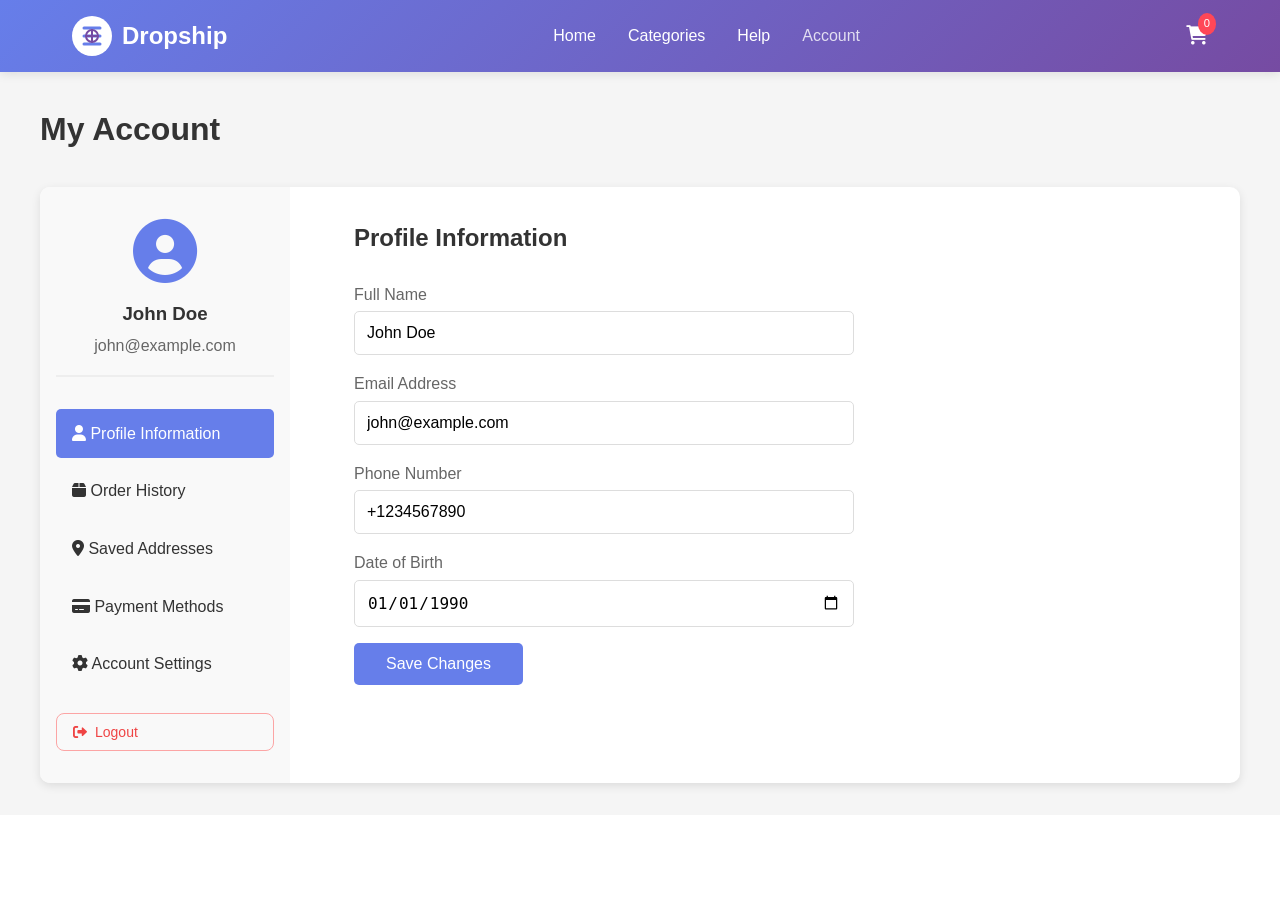
==== frontend/html/account.html @ b220d5de "client fully-functional ecommerce website" ====
<!DOCTYPE html>
<html lang="en">
<head>
    <meta charset="UTF-8">
    <meta name="viewport" content="width=device-width, initial-scale=1.0">
    <title>My Account - Dropship</title>
    <link rel="stylesheet" href="../css/style.css">
    <link rel="stylesheet" href="../css/account.css">
    <link rel="stylesheet" href="https://cdnjs.cloudflare.com/ajax/libs/font-awesome/6.0.0/css/all.min.css">

    <style>
        /* ── Modal Overlay ── */
        .modal-overlay {
            display: none;
            position: fixed;
            inset: 0;
            background: rgba(0,0,0,0.45);
            z-index: 10000;
            align-items: center;
            justify-content: center;
            padding: 16px;
        }
        .modal-overlay.open {
            display: flex;
        }
        .modal-box {
            background: #fff;
            border-radius: 12px;
            padding: 28px 32px;
            width: 100%;
            max-width: 480px;
            box-shadow: 0 20px 60px rgba(0,0,0,0.2);
            position: relative;
            animation: modalIn 0.2s ease;
        }
        @keyframes modalIn {
            from { opacity: 0; transform: translateY(12px) scale(0.97); }
            to   { opacity: 1; transform: translateY(0) scale(1); }
        }
        .modal-box h3 {
            margin: 0 0 20px;
            font-size: 18px;
            font-weight: 600;
        }
        .modal-close {
            position: absolute;
            top: 14px; right: 16px;
            background: none; border: none;
            font-size: 20px; cursor: pointer;
            color: #888;
            line-height: 1;
        }
        .modal-close:hover { color: #333; }

        /* ── Modal Form ── */
        .modal-form .form-row {
            display: flex;
            gap: 12px;
        }
        .modal-form .form-group {
            display: flex;
            flex-direction: column;
            gap: 6px;
            margin-bottom: 14px;
            flex: 1;
        }
        .modal-form label {
            font-size: 13px;
            font-weight: 500;
            color: #555;
        }
        .modal-form input,
        .modal-form select {
            padding: 9px 12px;
            border: 1px solid #ddd;
            border-radius: 8px;
            font-size: 14px;
            outline: none;
            transition: border-color 0.2s;
            width: 100%;
            box-sizing: border-box;
        }
        .modal-form input:focus,
        .modal-form select:focus {
            border-color: #3b82f6;
        }
        .modal-footer {
            display: flex;
            gap: 10px;
            justify-content: flex-end;
            margin-top: 8px;
        }
        .btn-primary {
            background: #3b82f6;
            color: #fff;
            border: none;
            padding: 9px 20px;
            border-radius: 8px;
            font-size: 14px;
            font-weight: 500;
            cursor: pointer;
            transition: background 0.2s;
        }
        .btn-primary:hover { background: #2563eb; }
        .btn-secondary {
            background: #f3f4f6;
            color: #333;
            border: none;
            padding: 9px 20px;
            border-radius: 8px;
            font-size: 14px;
            cursor: pointer;
            transition: background 0.2s;
        }
        .btn-secondary:hover { background: #e5e7eb; }

        /* ── Confirm Modal ── */
        .confirm-box {
            max-width: 360px;
            text-align: center;
        }
        .confirm-box p {
            margin: 0 0 20px;
            font-size: 15px;
            color: #444;
        }
        .confirm-actions {
            display: flex;
            gap: 10px;
            justify-content: center;
        }
        .btn-danger-solid {
            background: #ef4444;
            color: #fff;
            border: none;
            padding: 9px 20px;
            border-radius: 8px;
            font-size: 14px;
            font-weight: 500;
            cursor: pointer;
            transition: background 0.2s;
        }
        .btn-danger-solid:hover { background: #dc2626; }

        /* ── Card helpers ── */
        .default-badge {
            display: inline-block;
            font-size: 11px;
            font-weight: 600;
            background: #dbeafe;
            color: #1d4ed8;
            padding: 2px 8px;
            border-radius: 20px;
            margin-bottom: 8px;
        }
        .btn-ghost {
            background: none;
            border: 1px solid #ddd;
            padding: 5px 10px;
            border-radius: 6px;
            font-size: 13px;
            cursor: pointer;
            transition: background 0.15s, border-color 0.15s;
        }
        .btn-ghost:hover { background: #f3f4f6; }
        .btn-ghost.btn-danger { color: #ef4444; border-color: #fca5a5; }
        .btn-ghost.btn-danger:hover { background: #fef2f2; }

        .empty-msg { color: #999; font-size: 14px; padding: 16px 0; }
        .payment-icon { font-size: 28px; color: #4b5563; }

        /* ── Logout button ── */
        #logoutBtn {
            width: 100%;
            margin-top: 24px;
            padding: 10px 16px;
            background: none;
            border: 1px solid #fca5a5;
            border-radius: 8px;
            color: #ef4444;
            font-size: 14px;
            font-weight: 500;
            cursor: pointer;
            display: flex;
            align-items: center;
            gap: 8px;
            transition: background 0.15s;
        }
        #logoutBtn:hover { background: #fef2f2; }
        #logoutBtn:disabled { opacity: 0.6; cursor: not-allowed; }
    </style>
</head>
<body>

    <!-- ── Navbar ── -->
    <nav class="navbar">
        <div class="nav-container">
            <div class="logo">
                <img src="../images/logo.svg" alt="Dropship Logo">
                <span>Dropship</span>
            </div>
            <ul class="nav-menu">
                <li><a href="index.html">Home</a></li>
                <li><a href="#">Categories</a></li>
                <li><a href="help.html">Help</a></li>
                <li><a href="account.html" class="active">Account</a></li>
            </ul>
            <div class="nav-actions">
                <a href="cart.html" class="cart-icon">
                    <i class="fas fa-shopping-cart"></i>
                    <span class="cart-count">0</span>
                </a>
            </div>
        </div>
    </nav>

    <!-- ── Main ── -->
    <main class="account-page">
        <div class="container">
            <h1>My Account</h1>

            <div class="account-container">

                <!-- Sidebar -->
                <div class="account-sidebar">
                    <div class="user-info">
                        <i class="fas fa-user-circle"></i>
                        <h3 id="userName">John Doe</h3>
                        <p id="userEmail">john@example.com</p>
                    </div>

                    <ul class="account-menu">
                        <li class="active" data-section="profile">
                            <i class="fas fa-user"></i> Profile Information
                        </li>
                        <li data-section="orders">
                            <i class="fas fa-box"></i> Order History
                        </li>
                        <li data-section="addresses">
                            <i class="fas fa-map-marker-alt"></i> Saved Addresses
                        </li>
                        <li data-section="payment">
                            <i class="fas fa-credit-card"></i> Payment Methods
                        </li>
                        <li data-section="settings">
                            <i class="fas fa-cog"></i> Account Settings
                        </li>
                    </ul>

                    <button id="logoutBtn">
                        <i class="fas fa-sign-out-alt"></i> Logout
                    </button>
                </div>

                <!-- Content -->
                <div class="account-content">

                    <!-- Profile Section -->
                    <div id="profile" class="account-section active">
                        <h2>Profile Information</h2>
                        <form id="profileForm">
                            <div class="form-group">
                                <label>Full Name</label>
                                <input type="text" id="fullName" placeholder="Your full name">
                            </div>
                            <div class="form-group">
                                <label>Email Address</label>
                                <input type="email" id="email" placeholder="your@email.com">
                            </div>
                            <div class="form-group">
                                <label>Phone Number</label>
                                <input type="tel" id="phone" placeholder="+1 234 567 8900">
                            </div>
                            <div class="form-group">
                                <label>Date of Birth</label>
                                <input type="date" id="dob">
                            </div>
                            <button type="submit" class="save-btn">Save Changes</button>
                        </form>
                    </div>

                    <!-- Orders Section -->
                    <div id="orders" class="account-section">
                        <h2>Order History</h2>
                        <div class="orders-list" id="ordersList"></div>
                    </div>

                    <!-- Addresses Section -->
                    <div id="addresses" class="account-section">
                        <h2>Saved Addresses</h2>
                        <button class="add-address-btn" id="addAddressBtn">
                            <i class="fas fa-plus"></i> Add New Address
                        </button>
                        <div class="addresses-grid" id="addressesGrid"></div>
                    </div>

                    <!-- Payment Methods Section -->
                    <div id="payment" class="account-section">
                        <h2>Payment Methods</h2>
                        <button class="add-payment-btn" id="addPaymentBtn">
                            <i class="fas fa-plus"></i> Add Payment Method
                        </button>
                        <div class="payment-methods" id="paymentMethods"></div>
                    </div>

                    <!-- Settings Section -->
                    <div id="settings" class="account-section">
                        <h2>Account Settings</h2>
                        <form id="settingsForm" class="settings-form">
                            <h3>Change Password</h3>
                            <div class="form-group">
                                <label>Current Password</label>
                                <input type="password" id="currentPassword" placeholder="Enter current password">
                            </div>
                            <div class="form-group">
                                <label>New Password</label>
                                <input type="password" id="newPassword" placeholder="At least 8 characters">
                            </div>
                            <div class="form-group">
                                <label>Confirm New Password</label>
                                <input type="password" id="confirmPassword" placeholder="Repeat new password">
                            </div>

                            <h3 style="margin-top: 28px;">Notification Preferences</h3>
                            <div class="form-group">
                                <div class="checkbox-group">
                                    <label><input type="checkbox" checked> Email Notifications</label>
                                    <label><input type="checkbox" checked> SMS Alerts</label>
                                    <label><input type="checkbox"> Promotional Emails</label>
                                </div>
                            </div>

                            <button type="submit" class="save-btn">Update Settings</button>
                        </form>
                    </div>

                </div>
            </div>
        </div>
    </main>

    <!-- ── Address Modal ── -->
    <div class="modal-overlay" id="addressModal">
        <div class="modal-box">
            <button class="modal-close" onclick="closeModal('addressModal')">&times;</button>
            <h3 id="addrModalTitle">Add New Address</h3>
            <form id="addressForm" class="modal-form">
                <input type="hidden" id="addrId">
                <div class="form-group">
                    <label>Address Type</label>
                    <input type="text" id="addrType" placeholder="Home / Work / Other" required>
                </div>
                <div class="form-group">
                    <label>Street Address</label>
                    <input type="text" id="addrStreet" placeholder="123 Main St" required>
                </div>
                <div class="form-row">
                    <div class="form-group">
                        <label>City</label>
                        <input type="text" id="addrCity" placeholder="New York" required>
                    </div>
                    <div class="form-group" style="max-width: 80px;">
                        <label>State</label>
                        <input type="text" id="addrState" placeholder="NY" maxlength="2" required>
                    </div>
                    <div class="form-group" style="max-width: 110px;">
                        <label>ZIP Code</label>
                        <input type="text" id="addrZip" placeholder="10001" maxlength="10" required>
                    </div>
                </div>
                <div class="modal-footer">
                    <button type="button" class="btn-secondary" onclick="closeModal('addressModal')">Cancel</button>
                    <button type="submit" class="btn-primary">Save Address</button>
                </div>
            </form>
        </div>
    </div>

    <!-- ── Payment Modal ── -->
    <div class="modal-overlay" id="paymentModal">
        <div class="modal-box">
            <button class="modal-close" onclick="closeModal('paymentModal')">&times;</button>
            <h3>Add Payment Method</h3>
            <form id="paymentForm" class="modal-form">
                <div class="form-group">
                    <label>Card Type</label>
                    <select id="payType" required>
                        <option value="visa">Visa</option>
                        <option value="mastercard">Mastercard</option>
                        <option value="amex">American Express</option>
                        <option value="other">Other</option>
                    </select>
                </div>
                <div class="form-group">
                    <label>Card Number</label>
                    <input type="text" id="payCardNumber" placeholder="1234 5678 9012 3456"
                           maxlength="19" inputmode="numeric" required>
                </div>
                <div class="form-row">
                    <div class="form-group">
                        <label>Expiry (MM/YY)</label>
                        <input type="text" id="payExpiry" placeholder="MM/YY" maxlength="5" required>
                    </div>
                    <div class="form-group">
                        <label>CVV</label>
                        <input type="password" id="payCvv" placeholder="•••" maxlength="4" required>
                    </div>
                </div>
                <div class="modal-footer">
                    <button type="button" class="btn-secondary" onclick="closeModal('paymentModal')">Cancel</button>
                    <button type="submit" class="btn-primary">Add Card</button>
                </div>
            </form>
        </div>
    </div>

    <!-- ── Confirm Modal ── -->
    <div class="modal-overlay" id="confirmModal">
        <div class="modal-box confirm-box">
            <p id="confirmMessage">Are you sure?</p>
            <div class="confirm-actions">
                <button class="btn-secondary" id="confirmNo">Cancel</button>
                <button class="btn-danger-solid" id="confirmYes">Delete</button>
            </div>
        </div>
    </div>

    <!-- ── Scripts ── -->
    <script src="../js/api.js"></script>
    <script src="../js/account.js"></script>
    <script>
        /* Auto-format card number with spaces */
        document.getElementById('payCardNumber').addEventListener('input', function () {
            let val = this.value.replace(/\D/g, '').slice(0, 16);
            this.value = val.match(/.{1,4}/g)?.join(' ') || val;
        });

        /* Auto-format expiry MM/YY */
        document.getElementById('payExpiry').addEventListener('input', function () {
            let val = this.value.replace(/\D/g, '').slice(0, 4);
            if (val.length >= 3) val = val.slice(0, 2) + '/' + val.slice(2);
            this.value = val;
        });
    </script>

</body>
</html>
---- frontend/css/style.css ----
* {
    margin: 0;
    padding: 0;
    box-sizing: border-box;
}

body {
    font-family: 'Segoe UI', Tahoma, Geneva, Verdana, sans-serif;
    line-height: 1.6;
    color: #333;
}

/* Navbar Styles */
.navbar {
    background: linear-gradient(135deg, #667eea 0%, #764ba2 100%);
    color: white;
    padding: 1rem 0;
    position: sticky;
    top: 0;
    z-index: 1000;
    box-shadow: 0 2px 10px rgba(0,0,0,0.1);
}

.nav-container {
    max-width: 1200px;
    margin: 0 auto;
    display: flex;
    justify-content: space-between;
    align-items: center;
    padding: 0 2rem;
}

.logo {
    display: flex;
    align-items: center;
    gap: 10px;
}

.logo img {
    width: 40px;
    height: 40px;
}

.logo span {
    font-size: 1.5rem;
    font-weight: bold;
}

.nav-menu {
    display: flex;
    list-style: none;
    gap: 2rem;
}

.nav-menu a {
    color: white;
    text-decoration: none;
    font-weight: 500;
    transition: opacity 0.3s;
}

.nav-menu a:hover,
.nav-menu a.active {
    opacity: 0.8;
}

.dropdown {
    position: relative;
}

.dropdown-menu {
    position: absolute;
    top: 100%;
    left: 0;
    background: white;
    min-width: 200px;
    border-radius: 5px;
    box-shadow: 0 5px 15px rgba(0,0,0,0.1);
    display: none;
    list-style: none;
    padding: 0.5rem 0;
}

.dropdown:hover .dropdown-menu {
    display: block;
}

.dropdown-menu a {
    color: #333;
    padding: 0.5rem 1rem;
    display: block;
}

.dropdown-menu a:hover {
    background: #f5f5f5;
}

.nav-actions {
    display: flex;
    align-items: center;
    gap: 1rem;
}

.btn-signup,
.btn-login {
    padding: 0.5rem 1rem;
    border-radius: 5px;
    text-decoration: none;
    font-weight: 500;
    transition: all 0.3s;
}

.btn-signup {
    background: white;
    color: #667eea;
}

.btn-login {
    border: 1px solid white;
    color: white;
}

.btn-signup:hover {
    transform: translateY(-2px);
    box-shadow: 0 5px 15px rgba(0,0,0,0.2);
}

.btn-login:hover {
    background: white;
    color: #667eea;
}

.cart-icon {
    color: white;
    font-size: 1.2rem;
    position: relative;
    text-decoration: none;
}

.cart-count {
    position: absolute;
    top: -8px;
    right: -8px;
    background: #ff4757;
    color: white;
    font-size: 0.7rem;
    padding: 2px 6px;
    border-radius: 50%;
}

/* Hero Section */
.hero {
    background: linear-gradient(135deg, #667eea 0%, #764ba2 100%);
    color: white;
    text-align: center;
    padding: 4rem 2rem;
}

.hero h1 {
    font-size: 3rem;
    margin-bottom: 1rem;
}

.hero p {
    font-size: 1.2rem;
    opacity: 0.9;
}

/* Featured Products */
.featured-products {
    max-width: 1200px;
    margin: 3rem auto;
    padding: 0 2rem;
}

.featured-products h2 {
    text-align: center;
    margin-bottom: 2rem;
    color: #333;
}

.product-grid {
    display: grid;
    grid-template-columns: repeat(auto-fill, minmax(250px, 1fr));
    gap: 2rem;
}

.product-card {
    background: white;
    border-radius: 10px;
    overflow: hidden;
    box-shadow: 0 3px 10px rgba(0,0,0,0.1);
    transition: transform 0.3s;
}

.product-card:hover {
    transform: translateY(-5px);
}

.product-image {
    width: 100%;
    height: 200px;
    object-fit: cover;
}

.product-info {
    padding: 1rem;
}

.product-title {
    font-size: 1.1rem;
    margin-bottom: 0.5rem;
}

.product-price {
    color: #667eea;
    font-weight: bold;
    font-size: 1.2rem;
}

.add-to-cart {
    background: #667eea;
    color: white;
    border: none;
    padding: 0.5rem;
    width: 100%;
    border-radius: 5px;
    cursor: pointer;
    transition: background 0.3s;
}

.add-to-cart:hover {
    background: #5a6fd8;
}

/* Footer */
footer {
    background: #333;
    color: white;
    padding: 3rem 2rem 1rem;
    margin-top: 3rem;
}

.footer-content {
    max-width: 1200px;
    margin: 0 auto;
    display: grid;
    grid-template-columns: repeat(auto-fit, minmax(250px, 1fr));
    gap: 2rem;
}

.footer-section h3 {
    margin-bottom: 1rem;
}

.footer-section ul {
    list-style: none;
}

.footer-section ul li {
    margin-bottom: 0.5rem;
}

.footer-section a {
    color: #ccc;
    text-decoration: none;
    transition: color 0.3s;
}

.footer-section a:hover {
    color: white;
}

/* Auth Pages */
.auth-page {
    min-height: calc(100vh - 200px);
    display: flex;
    align-items: center;
    justify-content: center;
    padding: 2rem;
    background: #f5f5f5;
}

.auth-container {
    background: white;
    padding: 2rem;
    border-radius: 10px;
    box-shadow: 0 5px 20px rgba(0,0,0,0.1);
    width: 100%;
    max-width: 400px;
}

.auth-container h2 {
    text-align: center;
    margin-bottom: 2rem;
    color: #333;
}

.form-group {
    margin-bottom: 1rem;
}

.form-group input,
.form-group select,
.form-group textarea {
    width: 100%;
    padding: 0.75rem;
    border: 1px solid #ddd;
    border-radius: 5px;
    font-size: 1rem;
}

.form-group input:focus,
.form-group select:focus,
.form-group textarea:focus {
    outline: none;
    border-color: #667eea;
}

.auth-btn {
    width: 100%;
    padding: 0.75rem;
    background: linear-gradient(135deg, #667eea 0%, #764ba2 100%);
    color: white;
    border: none;
    border-radius: 5px;
    font-size: 1rem;
    cursor: pointer;
    transition: opacity 0.3s;
}

.auth-btn:hover {
    opacity: 0.9;
}

.auth-link {
    text-align: center;
    margin-top: 1rem;
}

.auth-link a {
    color: #667eea;
    text-decoration: none;
}

.auth-link a:hover {
    text-decoration: underline;
}

/* Responsive Design */
@media (max-width: 768px) {
    .nav-container {
        flex-direction: column;
        gap: 1rem;
    }
    
    .nav-menu {
        flex-direction: column;
        text-align: center;
        gap: 1rem;
    }
    
    .dropdown-menu {
        position: static;
        display: none;
        background: transparent;
        box-shadow: none;
    }
    
    .dropdown:hover .dropdown-menu {
        display: block;
    }
    
    .dropdown-menu a {
        color: white;
    }
    
    .hero h1 {
        font-size: 2rem;
    }
}
---- frontend/css/account.css ----
.account-page {
    min-height: calc(100vh - 200px);
    padding: 2rem;
    background: #f5f5f5;
}

.container {
    max-width: 1200px;
    margin: 0 auto;
}

.account-page h1 {
    margin-bottom: 2rem;
    color: #333;
}

.account-container {
    display: grid;
    grid-template-columns: 250px 1fr;
    gap: 2rem;
    background: white;
    border-radius: 10px;
    overflow: hidden;
    box-shadow: 0 3px 10px rgba(0,0,0,0.1);
}

.account-sidebar {
    background: #f9f9f9;
    padding: 2rem 1rem;
}

.user-info {
    text-align: center;
    margin-bottom: 2rem;
    padding-bottom: 1rem;
    border-bottom: 2px solid #eee;
}

.user-info i {
    font-size: 4rem;
    color: #667eea;
    margin-bottom: 1rem;
}

.user-info h3 {
    margin-bottom: 0.25rem;
    color: #333;
}

.user-info p {
    color: #666;
}

.account-menu {
    list-style: none;
}

.account-menu li {
    padding: 0.75rem 1rem;
    margin-bottom: 0.5rem;
    border-radius: 5px;
    cursor: pointer;
    transition: all 0.3s;
}

.account-menu li:hover {
    background: #e0e0e0;
}

.account-menu li.active {
    background: #667eea;
    color: white;
}

.account-content {
    padding: 2rem;
}

.account-section {
    display: none;
}

.account-section.active {
    display: block;
}

.account-section h2 {
    margin-bottom: 1.5rem;
    color: #333;
}

#profileForm {
    max-width: 500px;
}

.form-group {
    margin-bottom: 1rem;
}

.form-group label {
    display: block;
    margin-bottom: 0.25rem;
    color: #666;
    font-weight: 500;
}

.form-group input {
    width: 100%;
    padding: 0.75rem;
    border: 1px solid #ddd;
    border-radius: 5px;
    font-size: 1rem;
}

.form-group input:focus {
    outline: none;
    border-color: #667eea;
}

.save-btn {
    padding: 0.75rem 2rem;
    background: #667eea;
    color: white;
    border: none;
    border-radius: 5px;
    font-size: 1rem;
    cursor: pointer;
    transition: background 0.3s;
}

.save-btn:hover {
    background: #5a6fd8;
}

/* Orders List */
.orders-list {
    display: flex;
    flex-direction: column;
    gap: 1rem;
}

.order-card {
    background: #f9f9f9;
    border-radius: 5px;
    padding: 1rem;
}

.order-header {
    display: flex;
    justify-content: space-between;
    margin-bottom: 0.5rem;
    padding-bottom: 0.5rem;
    border-bottom: 1px solid #ddd;
}

.order-id {
    font-weight: bold;
    color: #333;
}

.order-status {
    padding: 0.25rem 0.5rem;
    border-radius: 3px;
    font-size: 0.85rem;
}

.status-delivered {
    background: #d4edda;
    color: #155724;
}

.status-shipped {
    background: #cce5ff;
    color: #004085;
}

.status-processing {
    background: #fff3cd;
    color: #856404;
}

.order-details {
    display: flex;
    justify-content: space-between;
    color: #666;
}

/* Addresses Grid */
.addresses-grid {
    display: grid;
    grid-template-columns: repeat(auto-fill, minmax(250px, 1fr));
    gap: 1rem;
    margin-top: 1rem;
}

.address-card {
    background: #f9f9f9;
    border-radius: 5px;
    padding: 1rem;
    position: relative;
}

.address-card.default {
    border: 2px solid #667eea;
}

.address-type {
    font-weight: bold;
    margin-bottom: 0.5rem;
    color: #333;
}

.address-details {
    color: #666;
    margin-bottom: 0.5rem;
}

.address-actions {
    display: flex;
    gap: 0.5rem;
    margin-top: 1rem;
}

.address-actions button {
    flex: 1;
    padding: 0.25rem;
    border: none;
    border-radius: 3px;
    cursor: pointer;
    transition: background 0.3s;
}

.edit-address {
    background: #667eea;
    color: white;
}

.delete-address {
    background: #ff4757;
    color: white;
}

.add-address-btn,
.add-payment-btn {
    background: #667eea;
    color: white;
    border: none;
    padding: 0.5rem 1rem;
    border-radius: 5px;
    cursor: pointer;
    display: inline-flex;
    align-items: center;
    gap: 0.5rem;
    transition: background 0.3s;
}

.add-address-btn:hover,
.add-payment-btn:hover {
    background: #5a6fd8;
}

/* Payment Methods */
.payment-methods {
    display: flex;
    flex-direction: column;
    gap: 1rem;
    margin-top: 1rem;
}

.payment-card {
    background: #f9f9f9;
    border-radius: 5px;
    padding: 1rem;
    display: flex;
    justify-content: space-between;
    align-items: center;
}

.payment-info {
    display: flex;
    align-items: center;
    gap: 1rem;
}

.payment-info i {
    font-size: 2rem;
    color: #667eea;
}

.payment-details h4 {
    margin-bottom: 0.25rem;
}

.payment-details p {
    color: #666;
}

.payment-actions button {
    background: none;
    border: none;
    color: #ff4757;
    cursor: pointer;
    margin-left: 0.5rem;
}

/* Settings */
.checkbox-group {
    display: flex;
    flex-direction: column;
    gap: 0.5rem;
}

.checkbox-group label {
    display: flex;
    align-items: center;
    gap: 0.5rem;
    cursor: pointer;
}

@media (max-width: 768px) {
    .account-container {
        grid-template-columns: 1fr;
    }
    
    .account-sidebar {
        padding: 1rem;
    }
    
    .account-menu {
        display: flex;
        flex-wrap: wrap;
        gap: 0.5rem;
    }
    
    .account-menu li {
        flex: 1;
        text-align: center;
        margin-bottom: 0;
    }
}
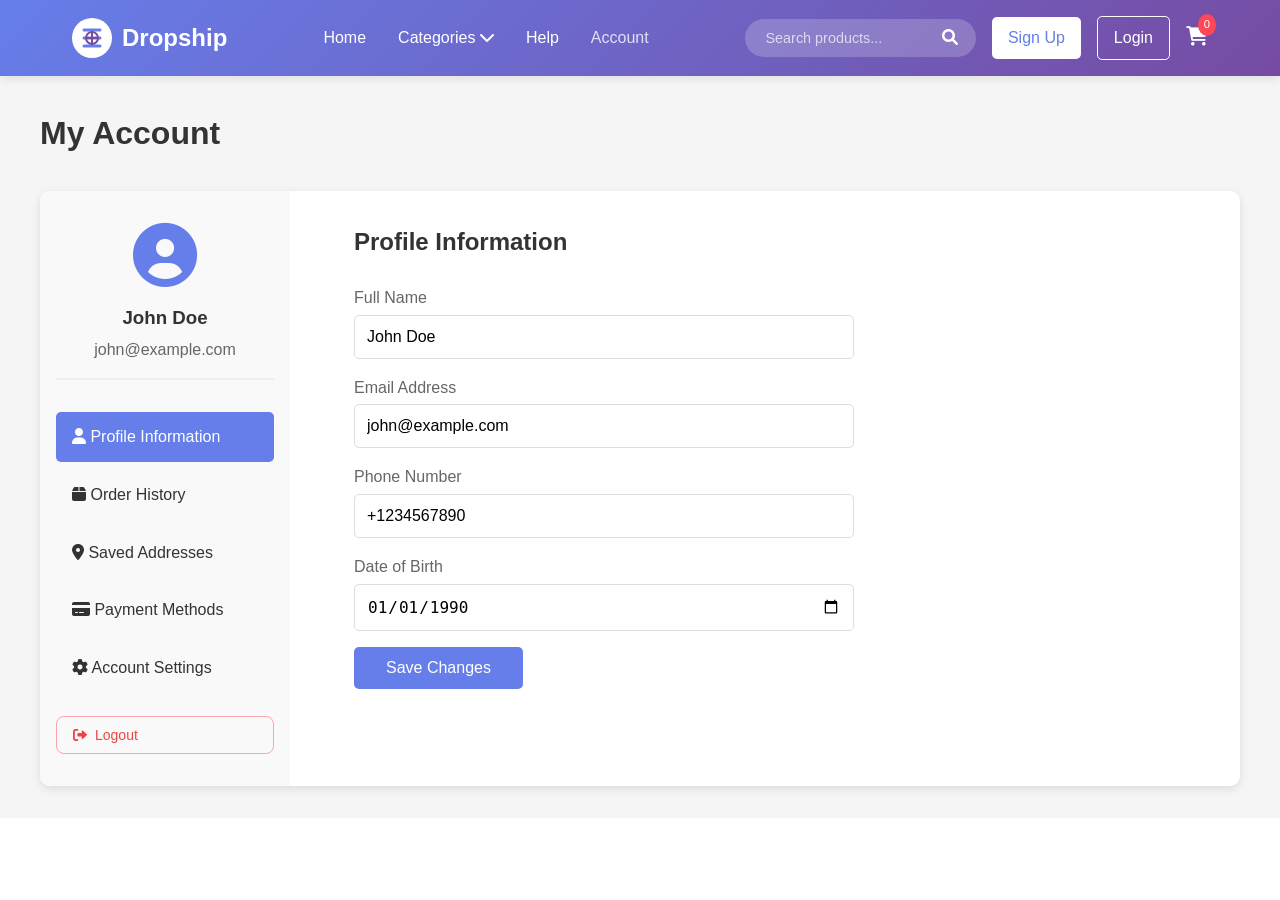
==== commit fb01ebeb: "Fix syntax errors in cart/views.py and other fixes" ====
--- a/frontend/html/account.html
+++ b/frontend/html/account.html
@@ -7,7 +7,12 @@
     <link rel="stylesheet" href="../css/style.css">
     <link rel="stylesheet" href="../css/account.css">
     <link rel="stylesheet" href="https://cdnjs.cloudflare.com/ajax/libs/font-awesome/6.0.0/css/all.min.css">
-
+    <link rel="manifest" href="../manifest.json">
+    <meta name="theme-color" content="#3b82f6">
+    <meta name="apple-mobile-web-app-capable" content="yes">
+    <meta name="apple-mobile-web-app-status-bar-style" content="default">
+    <meta name="apple-mobile-web-app-title" content="Dropship">
+    <link rel="apple-touch-icon" href="../images/icon-192.svg">
     <style>
         /* ── Modal Overlay ── */
         .modal-overlay {
@@ -195,17 +200,45 @@
     <!-- ── Navbar ── -->
     <nav class="navbar">
         <div class="nav-container">
+            <div class="hamburger" id="hamburger">
+                <span></span>
+                <span></span>
+                <span></span>
+            </div>
             <div class="logo">
                 <img src="../images/logo.svg" alt="Dropship Logo">
                 <span>Dropship</span>
             </div>
+            <div class="mobile-search">
+                <input type="text" id="mobileSearchInput" placeholder="Search products..." autocomplete="off">
+            </div>
             <ul class="nav-menu">
                 <li><a href="index.html">Home</a></li>
-                <li><a href="#">Categories</a></li>
+                <li class="dropdown">
+                    <a href="#">Categories <i class="fas fa-chevron-down"></i></a>
+                    <ul class="dropdown-menu">
+                        <li><a href="products.html?category=electronics"><i class="fas fa-laptop"></i> Electronics</a></li>
+                        <li><a href="products.html?category=sports-outdoor"><i class="fas fa-football-ball"></i> Sports &amp; Outdoor</a></li>
+                        <li><a href="products.html?category=home-garden"><i class="fas fa-home"></i> Home &amp; Garden</a></li>
+                        <li><a href="products.html?category=clothing-apparel"><i class="fas fa-tshirt"></i> Clothing &amp; Apparel</a></li>
+                        <li><a href="products.html?category=games-toys"><i class="fas fa-gamepad"></i> Games &amp; Toys</a></li>
+                        <li><a href="products.html?category=beauty-health"><i class="fas fa-spa"></i> Beauty &amp; Health</a></li>
+                        <li><a href="products.html?category=automotive"><i class="fas fa-car"></i> Automotive</a></li>
+                        <li><a href="products.html?category=books-media"><i class="fas fa-book"></i> Books &amp; Media</a></li>
+                        <li><a href="products.html?category=food-groceries"><i class="fas fa-shopping-basket"></i> Food &amp; Groceries</a></li>
+                        <li><a href="products.html?category=other"><i class="fas fa-ellipsis-h"></i> Other</a></li>
+                    </ul>
+                </li>
                 <li><a href="help.html">Help</a></li>
                 <li><a href="account.html" class="active">Account</a></li>
             </ul>
             <div class="nav-actions">
+                <div class="search-box">
+                    <input type="text" id="searchInput" placeholder="Search products..." autocomplete="off">
+                    <button type="button" id="searchBtn"><i class="fas fa-search"></i></button>
+                </div>
+                <a href="signup.html" class="btn-signup">Sign Up</a>
+                <a href="login.html" class="btn-login">Login</a>
                 <a href="cart.html" class="cart-icon">
                     <i class="fas fa-shopping-cart"></i>
                     <span class="cart-count">0</span>
@@ -429,6 +462,58 @@
     <script src="../js/api.js"></script>
     <script src="../js/account.js"></script>
     <script>
+        // Mobile menu toggle
+        const hamburger = document.getElementById('hamburger');
+        const navMenu = document.querySelector('.nav-menu');
+        
+        if (hamburger && navMenu) {
+            hamburger.addEventListener('click', () => {
+                hamburger.classList.toggle('active');
+                navMenu.classList.toggle('active');
+            });
+        }
+        
+        // Mobile dropdown toggle
+        const dropdowns = document.querySelectorAll('.dropdown');
+        dropdowns.forEach(dropdown => {
+            dropdown.addEventListener('click', (e) => {
+                if (window.innerWidth <= 1024) {
+                    e.preventDefault();
+                    dropdown.classList.toggle('active');
+                }
+            });
+        });
+        
+        // Search functionality
+        const searchInput = document.getElementById('searchInput');
+        const searchBtn = document.getElementById('searchBtn');
+        const mobileSearchInput = document.getElementById('mobileSearchInput');
+
+        function performSearch(query) {
+            if (query) {
+                window.location.href = 'products.html?search=' + encodeURIComponent(query);
+            }
+        }
+
+        if (searchBtn) {
+            searchBtn.addEventListener('click', () => performSearch(searchInput.value));
+        }
+        if (searchInput) {
+            searchInput.addEventListener('keypress', (e) => {
+                if (e.key === 'Enter') performSearch(searchInput.value);
+            });
+        }
+        if (mobileSearchInput) {
+            mobileSearchInput.addEventListener('keypress', (e) => {
+                if (e.key === 'Enter') performSearch(mobileSearchInput.value);
+            });
+        }
+        
+        function handleLogout() {
+            Auth.logout();
+            window.location.href = 'index.html';
+        }
+        
         /* Auto-format card number with spaces */
         document.getElementById('payCardNumber').addEventListener('input', function () {
             let val = this.value.replace(/\D/g, '').slice(0, 16);
--- a/frontend/css/style.css
+++ b/frontend/css/style.css
@@ -101,6 +101,41 @@
     gap: 1rem;
 }
 
+.search-box {
+    display: flex;
+    align-items: center;
+    background: rgba(255,255,255,0.2);
+    border-radius: 25px;
+    padding: 0.3rem 0.5rem;
+}
+
+.search-box input {
+    border: none;
+    background: transparent;
+    color: white;
+    padding: 0.4rem 0.8rem;
+    width: 180px;
+    font-size: 0.9rem;
+    outline: none;
+}
+
+.search-box input::placeholder {
+    color: rgba(255,255,255,0.7);
+}
+
+.search-box button {
+    background: transparent;
+    border: none;
+    color: white;
+    cursor: pointer;
+    padding: 0.3rem 0.6rem;
+    font-size: 1rem;
+}
+
+.search-box button:hover {
+    color: #ffd700;
+}
+
 .btn-signup,
 .btn-login {
     padding: 0.5rem 1rem;
@@ -146,6 +181,27 @@
     font-size: 0.7rem;
     padding: 2px 6px;
     border-radius: 50%;
+}
+
+.hamburger {
+    display: none;
+    flex-direction: column;
+    gap: 5px;
+    cursor: pointer;
+    padding: 5px;
+    order: 1;
+}
+
+.hamburger span {
+    width: 25px;
+    height: 3px;
+    background: white;
+    border-radius: 3px;
+    transition: all 0.3s;
+}
+
+.mobile-search {
+    display: none;
 }
 
 /* Hero Section */
@@ -348,34 +404,390 @@
 }
 
 /* Responsive Design */
-@media (max-width: 768px) {
+@media (max-width: 1024px) {
     .nav-container {
-        flex-direction: column;
-        gap: 1rem;
+        flex-wrap: wrap;
+        display: flex;
+        justify-content: space-between;
+        align-items: center;
+        padding: 0 1rem;
+    }
+    
+    .hamburger {
+        display: flex;
+        order: 1;
+    }
+    
+    .logo {
+        order: 2;
+    }
+    
+    .mobile-search {
+        display: block;
+        order: 3;
+        width: 100%;
+        margin-top: 0.5rem;
+    }
+    
+    .mobile-search input {
+        width: 100%;
+        padding: 0.6rem 1rem;
+        border: none;
+        border-radius: 20px;
+        background: rgba(255,255,255,0.2);
+        color: white;
+    }
+    
+    .mobile-search input::placeholder {
+        color: rgba(255,255,255,0.7);
     }
     
     .nav-menu {
+        display: none;
+        width: 100%;
+        order: 5;
         flex-direction: column;
         text-align: center;
-        gap: 1rem;
+        padding: 1rem 0;
+    }
+    
+    .nav-menu.active {
+        display: flex;
+    }
+    
+    .nav-menu > li {
+        padding: 0.5rem 0;
     }
     
     .dropdown-menu {
         position: static;
         display: none;
-        background: transparent;
+        background: rgba(0,0,0,0.1);
         box-shadow: none;
-    }
-    
-    .dropdown:hover .dropdown-menu {
+        border-radius: 8px;
+        margin-top: 0.5rem;
+        padding: 0.5rem;
+    }
+    
+    .dropdown.active .dropdown-menu {
         display: block;
     }
     
     .dropdown-menu a {
         color: white;
+        padding: 0.75rem;
+        border-radius: 5px;
+    }
+    
+    .dropdown-menu a:hover {
+        background: rgba(255,255,255,0.1);
+    }
+    
+    .dropdown > a::after {
+        content: '\f107';
+        font-family: 'Font Awesome 6 Free';
+        font-weight: 900;
+        margin-left: 5px;
+    }
+    
+    .dropdown.active > a::after {
+        content: '\f106';
+    }
+    
+    .nav-actions {
+        order: 4;
+        display: flex;
+        align-items: center;
+        gap: 0.5rem;
+    }
+    
+    .search-box {
+        display: none;
+    }
+    
+    .hamburger {
+        display: flex;
+        flex-direction: column;
+        gap: 5px;
+        cursor: pointer;
+        padding: 5px;
+    }
+    
+    .mobile-search {
+        display: block;
+        width: 100%;
+        order: 2;
+        padding: 0.5rem 0;
+    }
+    
+    .mobile-search input {
+        width: 100%;
+        padding: 0.6rem 1rem;
+        border: none;
+        border-radius: 20px;
+        background: rgba(255,255,255,0.2);
+        color: white;
+    }
+    
+    .mobile-search input::placeholder {
+        color: rgba(255,255,255,0.7);
+    }
+    
+    .hamburger {
+        display: flex;
+        flex-direction: column;
+        gap: 5px;
+        cursor: pointer;
+        padding: 5px;
+    }
+    
+    .hamburger span {
+        width: 25px;
+        height: 3px;
+        background: white;
+        border-radius: 3px;
+        transition: all 0.3s;
+    }
+    
+    .hamburger.active span:nth-child(1) {
+        transform: rotate(45deg) translate(5px, 5px);
+    }
+    
+    .hamburger.active span:nth-child(2) {
+        opacity: 0;
+    }
+    
+    .hamburger.active span:nth-child(3) {
+        transform: rotate(-45deg) translate(7px, -6px);
+    }
+    
+    .btn-signup, .btn-login {
+        padding: 0.4rem 0.8rem;
+        font-size: 0.9rem;
+    }
+    
+    .product-grid {
+        grid-template-columns: repeat(auto-fill, minmax(160px, 1fr));
+        gap: 1rem;
+    }
+    
+    .product-image {
+        height: 150px;
+    }
+    
+    .category-grid {
+        grid-template-columns: repeat(2, 1fr);
+        gap: 1rem;
+    }
+}
+
+@media (max-width: 768px) {
+    .navbar {
+        padding: 0.75rem 0;
+    }
+    
+    .nav-container {
+        padding: 0 1rem;
+        display: flex;
+        flex-wrap: wrap;
+        justify-content: space-between;
+        align-items: center;
+        gap: 0.5rem;
+    }
+    
+    .logo {
+        order: 2;
+    }
+    
+    .mobile-search {
+        order: 3;
+        width: 100%;
+        margin-top: 0.5rem;
+        display: block;
+    }
+    
+    .mobile-search input {
+        width: 100%;
+    }
+    
+    .nav-menu {
+        order: 4;
+        width: 100%;
+    }
+    
+    .nav-actions {
+        order: 1;
+        display: flex;
+        align-items: center;
+        gap: 0.5rem;
+    }
+    
+    .logo img {
+        width: 32px;
+        height: 32px;
+    }
+    
+    .logo span {
+        font-size: 1.2rem;
+    }
+    
+    .hamburger {
+        display: flex;
+    }
+    
+    .btn-signup, .btn-login {
+        display: none;
+    }
+    
+    .hero {
+        padding: 2.5rem 1rem;
     }
     
     .hero h1 {
-        font-size: 2rem;
+        font-size: 1.8rem;
+    }
+    
+    .hero p {
+        font-size: 1rem;
+    }
+    
+    .category-section,
+    .featured-products {
+        padding: 0 1rem;
+        margin: 2rem auto;
+    }
+    
+    .category-section h2,
+    .featured-products h2 {
+        font-size: 1.3rem;
+        margin-bottom: 1rem;
+    }
+    
+    .category-grid {
+        grid-template-columns: repeat(2, 1fr);
+    }
+    
+    .category-card {
+        padding: 1rem;
+        font-size: 0.85rem;
+    }
+    
+    .category-card i {
+        font-size: 1.5rem;
+    }
+    
+    .product-grid {
+        grid-template-columns: repeat(2, 1fr);
+        gap: 0.75rem;
+    }
+    
+    .product-card {
+        border-radius: 8px;
+    }
+    
+    .product-image {
+        height: 120px;
+    }
+    
+    .product-info {
+        padding: 0.75rem;
+    }
+    
+    .product-title {
+        font-size: 0.9rem;
+        margin-bottom: 0.25rem;
+        display: -webkit-box;
+        -webkit-line-clamp: 2;
+        -webkit-box-orient: vertical;
+        overflow: hidden;
+    }
+    
+    .product-price {
+        font-size: 1rem;
+    }
+    
+    .add-to-cart {
+        padding: 0.4rem;
+        font-size: 0.85rem;
+    }
+    
+    footer {
+        padding: 2rem 1rem 1rem;
+    }
+    
+    .footer-content {
+        grid-template-columns: 1fr;
+        gap: 1.5rem;
+    }
+    
+    .auth-page {
+        padding: 1rem;
+    }
+    
+    .auth-container {
+        padding: 1.5rem;
+    }
+    
+    .form-group input {
+        padding: 0.6rem;
+        font-size: 0.95rem;
+    }
+}
+
+@media (max-width: 480px) {
+    .nav-container {
+        gap: 0.5rem;
+    }
+    
+    .logo span {
+        display: none;
+    }
+    
+    .product-grid {
+        grid-template-columns: repeat(2, 1fr);
+        gap: 0.5rem;
+    }
+    
+    .product-image {
+        height: 100px;
+    }
+    
+    .product-info {
+        padding: 0.5rem;
+    }
+    
+    .product-title {
+        font-size: 0.8rem;
+    }
+    
+    .product-price {
+        font-size: 0.9rem;
+    }
+    
+    .add-to-cart {
+        padding: 0.35rem;
+        font-size: 0.8rem;
+    }
+    
+    .category-grid {
+        grid-template-columns: repeat(2, 1fr);
+        gap: 0.5rem;
+    }
+    
+    .category-card {
+        padding: 0.75rem;
+    }
+    
+    .category-card span {
+        font-size: 0.75rem;
+    }
+    
+    .hero h1 {
+        font-size: 1.5rem;
+    }
+    
+    .cart-count {
+        font-size: 0.6rem;
+        padding: 1px 4px;
     }
 }
